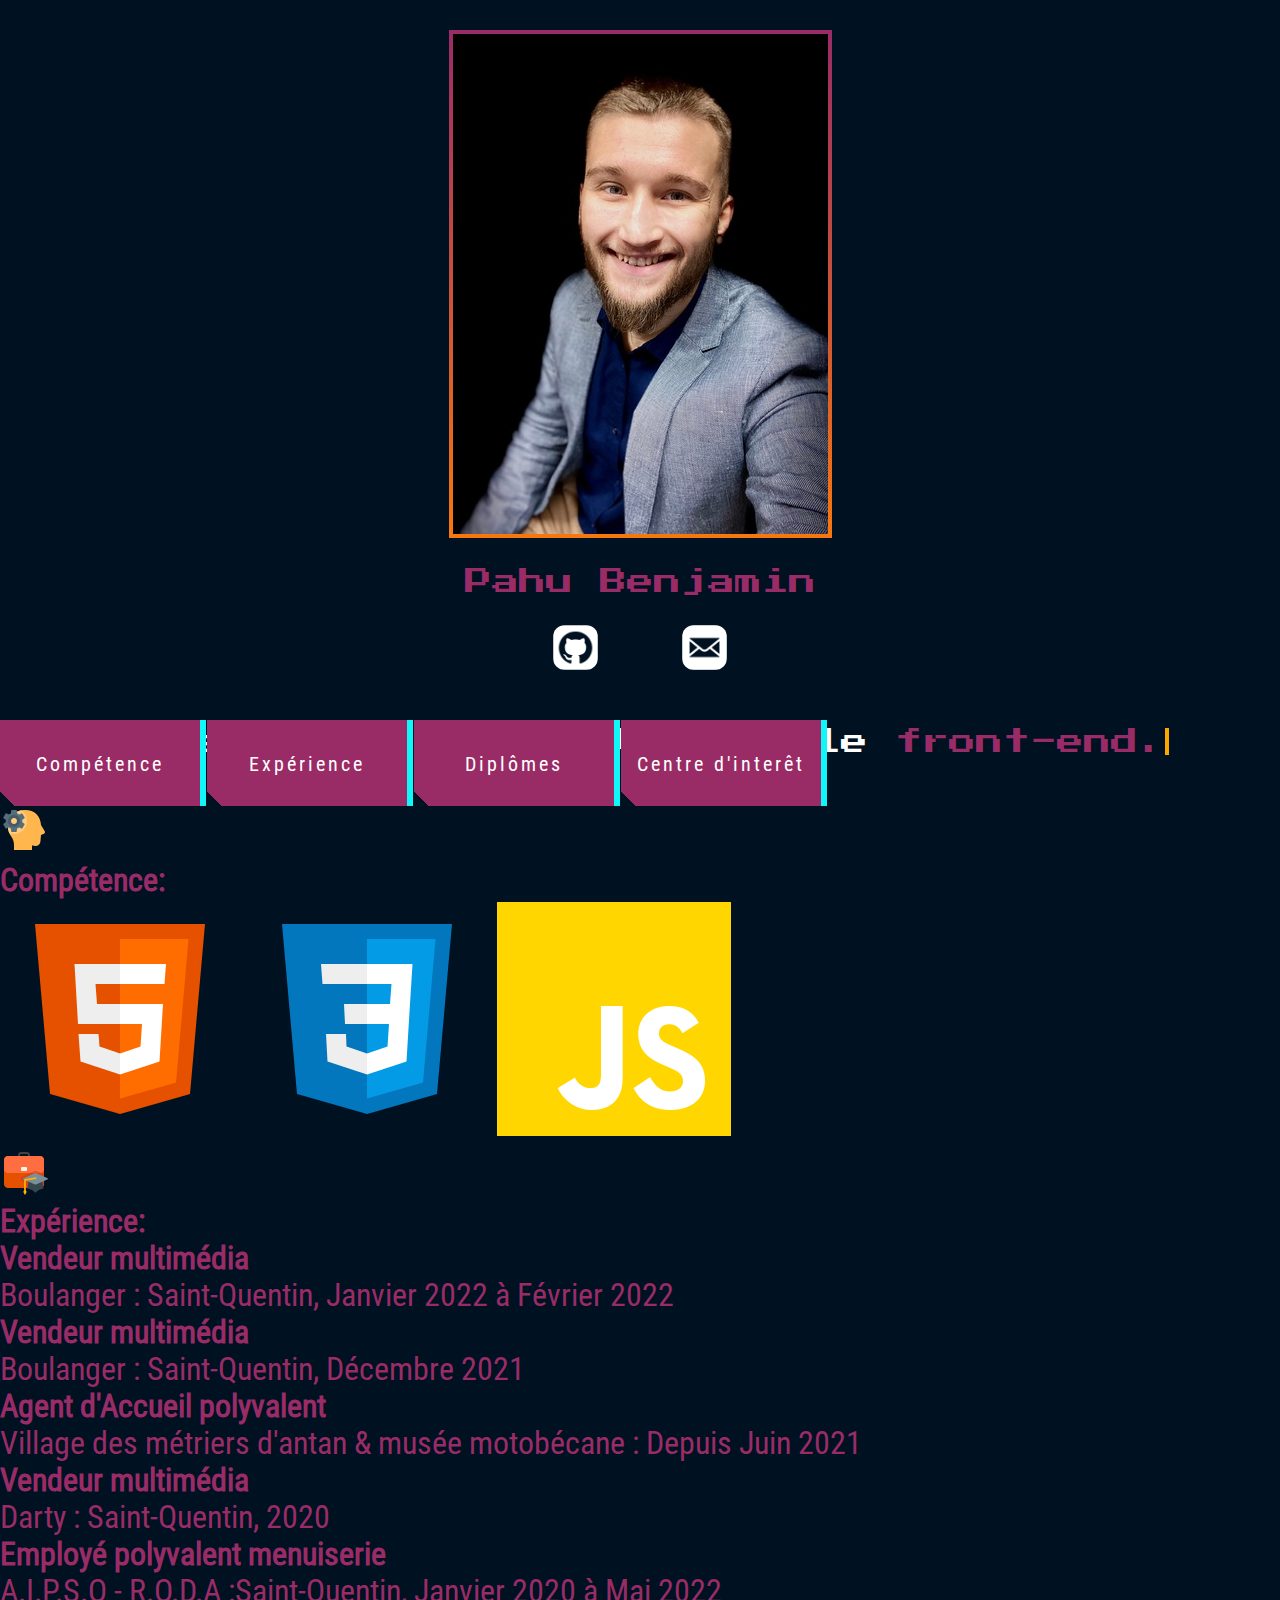
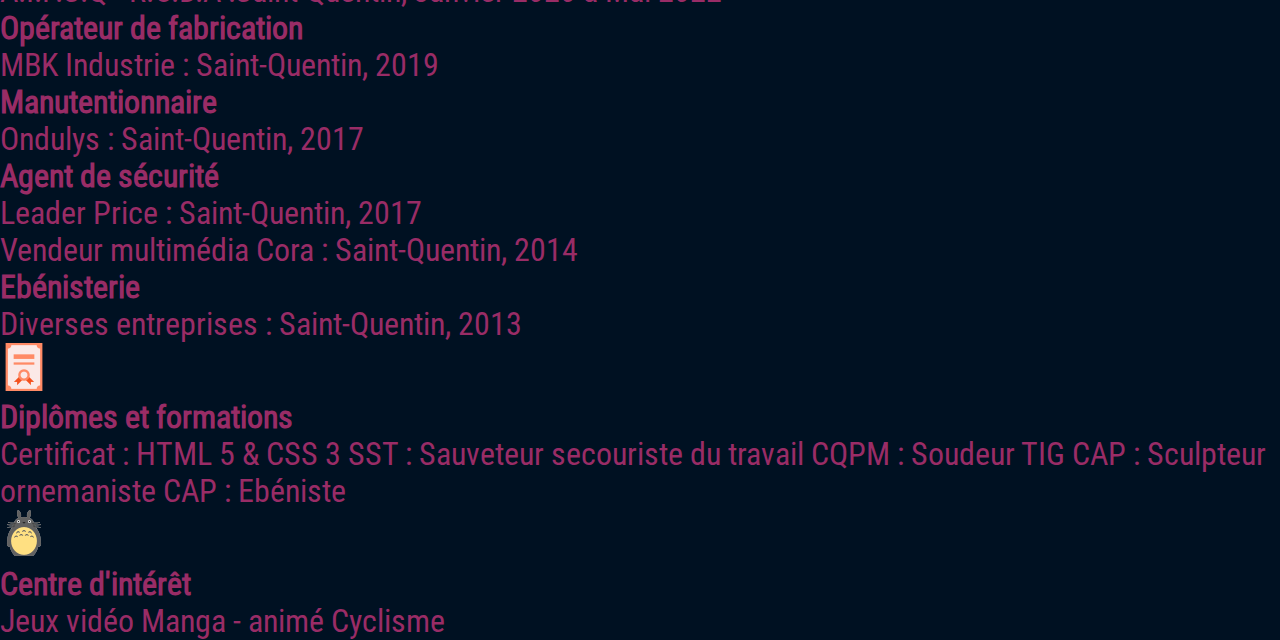
==== index.html @ 3146d810 "!" ====
<!DOCTYPE html>
<html lang="fr">
    <head>
        <meta charset="UTF-8">
        <meta name="viewport" content="width=device-width, initial-scale=1.0">
        <title>Pahu Benjamin</title>
        <link rel="icon" href="./img/chausette.png">
        <link rel="stylesheet" href="./style.css">
    </head>
    <body>
      <div id="parent">
        <div id="card">
          <div id="imgbox">
            <img id="avatar" src="./img/avatar.jpeg" alt="avatar">
          </div>
          <div id="detail">
            <div id="name">
              <p id="namep">Pahu Benjamin</p>
            </div>            
            <div id="social">
              <ul id="social_icone">
                <li><img id="github" src="./icon/github_w.png" alt="github"></li>
                <li><img id="mail" src="./icon/mail_w.png" alt="email"></li>
              </ul>
            </div>
            <div id="title">
              <p id="dev">Développeur Web & Web mobile <span class="color">front-end.</span></p>
            </div>
         </div>
        </div>      
        <div id="nav">
            <button class="btnnav" id="skill" >Compétence</button>
            <button class="btnnav" id="experience" >Expérience</button>
            <button class="btnnav" id="diplom">Diplômes</button>
            <button class="btnnav" id="interet">Centre d'interêt</button>
          </div>
        <div id="txt">
          <div id="txt_skill">
            <img src="./icon/icon_skill.png" alt="Compétence"><h2>Compétence:</h2>
            <ul>
              <li><img src="./icon/icon_html.png" alt="HTML5"></li>
              <li><img src="./icon/icon_css3.png" alt="CSS3"></li>
              <li><img src="./icon/icon_js.png" alt="Javascript"></li>
            </ul>
          </div>
          <div id="txt_exp">
            <img src="./icon/icon_exp.png" alt="Expérience"><h2>Expérience:</h2>
            <ul><h5>Vendeur multimédia</h5>
              <li><span class="bold" >Boulanger :</span> Saint-Quentin, Janvier 2022 à Février 2022</li>
            </ul>
            <ul><h5>Vendeur multimédia</h5>
              <li><span class="bold" >Boulanger :</span> Saint-Quentin, Décembre 2021</li>
            </ul>
            <ul><h5>Agent d'Accueil polyvalent</h5>
              <li><span class="bold" >Village des métriers d'antan & musée motobécane :</span> Depuis Juin 2021</li>
            </ul>
            <ul><h5>Vendeur multimédia</h5>
              <li><span class="bold" >Darty :</span> Saint-Quentin, 2020</li>
            </ul>
            <ul><h5>Employé polyvalent menuiserie</h5>
              <li><span class="bold" >A.I.P.S.Q - R.O.D.A :</span>Saint-Quentin, Janvier 2020 à Mai 2022</li>
            </ul>
            <ul><h5>Opérateur de fabrication</h5>
              <li><span class="bold" >MBK Industrie :</span> Saint-Quentin, 2019</li>
            </ul>
            <ul><h5>Manutentionnaire</h5>
              <li><span class="bold" >Ondulys :</span> Saint-Quentin, 2017</li>
            </ul>
            <ul><h5>Agent de sécurité</h5>
              <li><span class="bold" >Leader Price :</span> Saint-Quentin, 2017 </li>
            </ul>
            <ul><h5></h5>Vendeur multimédia
              <li><span class="bold" >Cora :</span> Saint-Quentin, 2014</li>
            </ul>
            <ul><h5>Ebénisterie</h5>
              <li><span class="bold" >Diverses entreprises :</span> Saint-Quentin, 2013</li>
            </ul>
          </div>
          <div id="txt_diplom">
            <img src="./icon/icon_diplome.png" alt="Diplôme"><h2>Diplômes et formations</h2>
            <ul>
              <li><span class="bold" >Certificat :</span> HTML 5 & CSS 3</li>
              <li><span class="bold" >SST :</span> Sauveteur secouriste du travail</li>
              <li><span class="bold" >CQPM :</span> Soudeur TIG</li>
              <li><span class="bold" >CAP :</span> Sculpteur ornemaniste</li>
              <li><span class="bold" >CAP :</span> Ebéniste</li>
            </ul>
          </div>
          <div id="txt_interet">
            <img src="./icon/icon_totoro.png" alt="Totoro"><h2>Centre d'intérêt</h2>
              <ul>
                <li><span class="bold" >Jeux vidéo</span></li>
                <li><span class="bold" >Manga - animé</span></li>
                <li><span class="bold" >Cyclisme</span> </li>
              </ul>

          </div>
        </div>
        <!-- <img id="bg_dark" src="./img/background_dark.svg" alt="background_dark"> -->
      </div>  
    </body>
</html>
---- style.css ----
@font-face {
    font-family: 'playerp2';
    src: url(./font/PressStart2P-Regular.ttf) format('truetype');
}
@font-face {
    font-family: 'regular';
    src: url(./font/RobotoCondensed-Regular.ttf) format('truetype');
}

*{
    font-family: 'regular',sans-serif;
    font-size: 3.5vh;
    color: #992c66;
    margin: 0;
    padding: 0;

}
body{
        background-color: #001122;
    }
#bg_dark{
    z-index: -1;
}

#parent {
    height: 100vh;
    width: 100vw;
    z-index: 1;
    display: grid;
    grid-template-columns: 1fr;
    grid-template-rows: repeat(3, 1fr);
    grid-column-gap: 0px;
    grid-row-gap: 0px;
    grid-template-areas: 
    "card"
    "nav"
    "txt";
    }

    /* HEADER CARD*/
#card{
    height: 80vh;
    width: 100vw;
    grid-area: card;
    display: grid;
    grid-template-columns: 1fr;
    grid-template-rows: repeat(4, 1fr);
    grid-column-gap: 0px;
    grid-row-gap: 0px;
    grid-template-areas: 
    "imgbox"
    "name"
    "social"
    "title";
}
#imgbox {grid-area: imgbox;
    display: block;
    margin: auto;
    padding-top: 30px;
    padding-bottom: 30px;
    
}
#avatar{
    display: block;
    max-width: 60vw;
    height: auto;
    border-width: 4px;
    border-style: solid;
    border-image: linear-gradient(to top, #f7770f, #992c66) 0.8;
    
}
#detail{
    display: block;
    margin: auto;
    padding-left: 30px;
    padding-right: 30px;
}
#name {grid-area: name;
    display: block;
    text-align: center;
}
#title {grid-area: title;
    overflow-x: hidden;
    background-color: #001122;
    padding: 20px;
    margin-bottom: 30px;
}
    /* TITLE EFFECT */
#dev {
    color: #fff;
    overflow: hidden;
    border-right: .15em solid orange;
    white-space: nowrap;
    animation: 
      typing 3.5s steps(30, end),
      blink-caret .5s step-end infinite;
  }
  
  @keyframes typing {
    from { width: 0 }
    to { width: 100% }
  }
  
  @keyframes blink-caret {
    from, to { border-color: transparent }
    50% { border-color: orange }
  }
  /* TITLE EFFECT END */

#dev, #namep, .color{font-family:'playerp2', sans-serif;
font-size: 3vh;
}
#social {grid-area: social;
}
#social_icone{
    list-style-type: none;
    margin-top: 30px;
    margin-bottom: 30px;
    text-align: center;
}
li{
    display: inline;
}
#github{
    height: 5vh;
    width: auto;
    border-radius: 12px;
    margin-right: 3vw;
}
#mail{
    height: 5vh;
    width: auto;
    border-radius: 12px;
    margin-left: 3vw;
}


#nav{
    grid-area: nav;
}

.btnnav,
.btnnav:after {
  width: 150px;
  height: 76px;
  line-height: 78px;
  font-size: 20px;
  background: linear-gradient(45deg, transparent 5%, #992c66 5%);
  border: 0;
  color: #fff;
  letter-spacing: 3px;
  box-shadow: 6px 0px 0px #0ff7f7;
  outline: transparent;
  position: relative;
  user-select: none;
  -webkit-user-select: none;
  touch-action: manipulation;
}

.btnnav:after {
  --slice-0: inset(50% 50% 50% 50%);
  --slice-1: inset(80% -6px 0 0);
  --slice-2: inset(50% -6px 30% 0);
  --slice-3: inset(10% -6px 85% 0);
  --slice-4: inset(40% -6px 43% 0);
  --slice-5: inset(80% -6px 5% 0);
  
  content: 'FRONT END';
  display: block;
  position: absolute;
  top: 0;
  left: 0;
  right: 0;
  bottom: 0;
  background: linear-gradient(45deg, transparent 3%, #00E6F6 3%, #00E6F6 5%, #FF013C 5%);
  text-shadow: -3px -3px 0px #F8F005, 3px 3px 0px #00E6F6;
  clip-path: var(--slice-0);
}

.btnnav:hover:after {
  animation: 1s glitch;
  animation-timing-function: steps(2, end);
}

@keyframes glitch {
  0% {
    clip-path: var(--slice-1);
    transform: translate(-20px, -10px);
  }
  10% {
    clip-path: var(--slice-3);
    transform: translate(10px, 10px);
  }
  20% {
    clip-path: var(--slice-1);
    transform: translate(-10px, 10px);
  }
  30% {
    clip-path: var(--slice-3);
    transform: translate(0px, 5px);
  }
  40% {
    clip-path: var(--slice-2);
    transform: translate(-5px, 0px);
  }
  50% {
    clip-path: var(--slice-3);
    transform: translate(5px, 0px);
  }
  60% {
    clip-path: var(--slice-4);
    transform: translate(5px, 10px);
  }
  70% {
    clip-path: var(--slice-2);
    transform: translate(-10px, 10px);
  }
  80% {
    clip-path: var(--slice-5);
    transform: translate(20px, -10px);
  }
  90% {
    clip-path: var(--slice-1);
    transform: translate(-10px, 0px);
  }
  100% {
    clip-path: var(--slice-1);
    transform: translate(0);
  }
}

@media (min-width: 768px) {
  .btnnav,
  .btnnav:after {
    width: 200px;
    height: 86px;
    line-height: 88px;
  }
}
#txt{
    grid-area: txt;
}
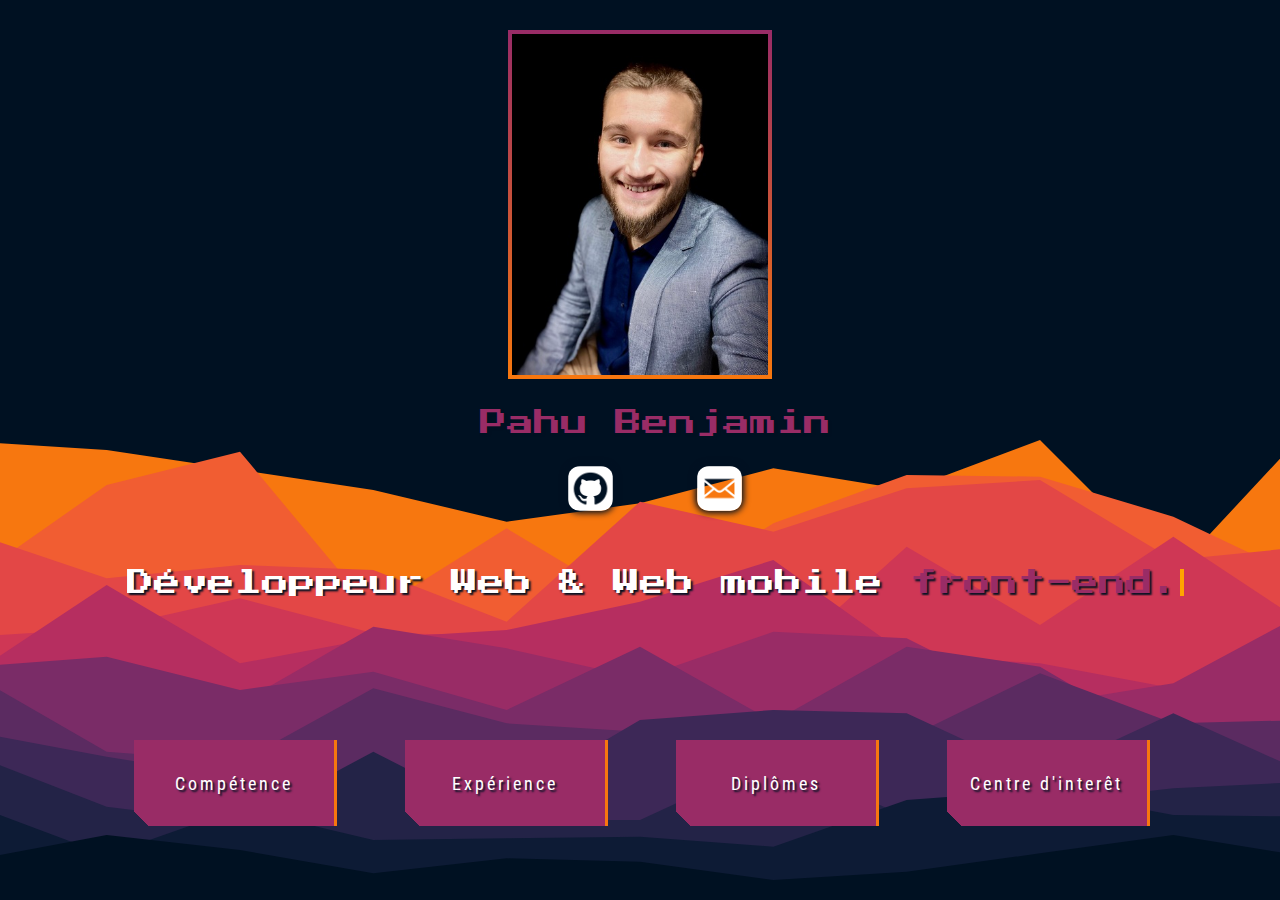
==== commit 7d278495: "maj 19h13" ====
--- a/index.html
+++ b/index.html
@@ -7,8 +7,8 @@
         <link rel="icon" href="./img/chausette.png">
         <link rel="stylesheet" href="./style.css">
     </head>
-    <body>
-      <div id="parent">
+    <body class="dark">
+      <div id="parent" >
         <div id="card">
           <div id="imgbox">
             <img id="avatar" src="./img/avatar.jpeg" alt="avatar">
@@ -19,8 +19,8 @@
             </div>            
             <div id="social">
               <ul id="social_icone">
-                <li><img id="github" src="./icon/github_w.png" alt="github"></li>
-                <li><img id="mail" src="./icon/mail_w.png" alt="email"></li>
+                <li class="icone" ><img id="github" src="./icon/github_w.png" alt="github"></li>
+                <li class="icone" ><img id="mail" src="./icon/mail_w.png" alt="email"></li>
               </ul>
             </div>
             <div id="title">
@@ -29,74 +29,20 @@
          </div>
         </div>      
         <div id="nav">
-            <button class="btnnav" id="skill" >Compétence</button>
-            <button class="btnnav" id="experience" >Expérience</button>
-            <button class="btnnav" id="diplom">Diplômes</button>
-            <button class="btnnav" id="interet">Centre d'interêt</button>
+            <button class="btnnav" id="skill" onclick="skill()">Compétence</button>
+            <button class="btnnav" id="experience" onclick="experience()">Expérience</button>
+            <button class="btnnav" id="diplom" onclick="diplom()">Diplômes</button>
+            <button class="btnnav" id="interet" onclick="interet()">Centre d'interêt</button>
           </div>
         <div id="txt">
-          <div id="txt_skill">
-            <img src="./icon/icon_skill.png" alt="Compétence"><h2>Compétence:</h2>
+            <!-- <img src="./icon/icon_skill.png" alt="Compétence"><h2>Compétence:</h2>
             <ul>
               <li><img src="./icon/icon_html.png" alt="HTML5"></li>
               <li><img src="./icon/icon_css3.png" alt="CSS3"></li>
               <li><img src="./icon/icon_js.png" alt="Javascript"></li>
-            </ul>
-          </div>
-          <div id="txt_exp">
-            <img src="./icon/icon_exp.png" alt="Expérience"><h2>Expérience:</h2>
-            <ul><h5>Vendeur multimédia</h5>
-              <li><span class="bold" >Boulanger :</span> Saint-Quentin, Janvier 2022 à Février 2022</li>
-            </ul>
-            <ul><h5>Vendeur multimédia</h5>
-              <li><span class="bold" >Boulanger :</span> Saint-Quentin, Décembre 2021</li>
-            </ul>
-            <ul><h5>Agent d'Accueil polyvalent</h5>
-              <li><span class="bold" >Village des métriers d'antan & musée motobécane :</span> Depuis Juin 2021</li>
-            </ul>
-            <ul><h5>Vendeur multimédia</h5>
-              <li><span class="bold" >Darty :</span> Saint-Quentin, 2020</li>
-            </ul>
-            <ul><h5>Employé polyvalent menuiserie</h5>
-              <li><span class="bold" >A.I.P.S.Q - R.O.D.A :</span>Saint-Quentin, Janvier 2020 à Mai 2022</li>
-            </ul>
-            <ul><h5>Opérateur de fabrication</h5>
-              <li><span class="bold" >MBK Industrie :</span> Saint-Quentin, 2019</li>
-            </ul>
-            <ul><h5>Manutentionnaire</h5>
-              <li><span class="bold" >Ondulys :</span> Saint-Quentin, 2017</li>
-            </ul>
-            <ul><h5>Agent de sécurité</h5>
-              <li><span class="bold" >Leader Price :</span> Saint-Quentin, 2017 </li>
-            </ul>
-            <ul><h5></h5>Vendeur multimédia
-              <li><span class="bold" >Cora :</span> Saint-Quentin, 2014</li>
-            </ul>
-            <ul><h5>Ebénisterie</h5>
-              <li><span class="bold" >Diverses entreprises :</span> Saint-Quentin, 2013</li>
-            </ul>
-          </div>
-          <div id="txt_diplom">
-            <img src="./icon/icon_diplome.png" alt="Diplôme"><h2>Diplômes et formations</h2>
-            <ul>
-              <li><span class="bold" >Certificat :</span> HTML 5 & CSS 3</li>
-              <li><span class="bold" >SST :</span> Sauveteur secouriste du travail</li>
-              <li><span class="bold" >CQPM :</span> Soudeur TIG</li>
-              <li><span class="bold" >CAP :</span> Sculpteur ornemaniste</li>
-              <li><span class="bold" >CAP :</span> Ebéniste</li>
-            </ul>
-          </div>
-          <div id="txt_interet">
-            <img src="./icon/icon_totoro.png" alt="Totoro"><h2>Centre d'intérêt</h2>
-              <ul>
-                <li><span class="bold" >Jeux vidéo</span></li>
-                <li><span class="bold" >Manga - animé</span></li>
-                <li><span class="bold" >Cyclisme</span> </li>
-              </ul>
-
-          </div>
+            </ul> -->
         </div>
-        <!-- <img id="bg_dark" src="./img/background_dark.svg" alt="background_dark"> -->
-      </div>  
+      </div>
+      <script src="./effet.js"></script>  
     </body>
 </html>
--- a/style.css
+++ b/style.css
@@ -11,17 +11,24 @@
     font-family: 'regular',sans-serif;
     font-size: 3.5vh;
     color: #992c66;
+    text-shadow: 2px 2px 2px #001122;
     margin: 0;
     padding: 0;
 
 }
 body{
-        background-color: #001122;
-    }
-#bg_dark{
+    background-color: #001122;
+}
+.dark{
+    background-image: url("./img/background_dark.svg");
     z-index: -1;
-}
-
+    background-repeat: no-repeat;
+    background-size: cover ;
+    width: 100%;
+    height: auto;
+    background-position: bottom;
+
+}    
 #parent {
     height: 100vh;
     width: 100vw;
@@ -62,7 +69,7 @@
 }
 #avatar{
     display: block;
-    max-width: 60vw;
+    width: 20vw;
     height: auto;
     border-width: 4px;
     border-style: solid;
@@ -73,15 +80,14 @@
     display: block;
     margin: auto;
     padding-left: 30px;
-    padding-right: 30px;
-}
-#name {grid-area: name;
+}
+#name {
+    grid-area: name;
     display: block;
     text-align: center;
 }
 #title {grid-area: title;
     overflow-x: hidden;
-    background-color: #001122;
     padding: 20px;
     margin-bottom: 30px;
 }
@@ -123,63 +129,69 @@
 }
 #github{
     height: 5vh;
-    width: auto;
     border-radius: 12px;
     margin-right: 3vw;
+    box-shadow: 0px 0px 6px 2px #001122;
 }
 #mail{
     height: 5vh;
-    width: auto;
     border-radius: 12px;
     margin-left: 3vw;
-}
-
-
+    box-shadow: 0px 0px 6px 2px #001122;
+}
+
+ /* NAV */
 #nav{
+  display: block;
     grid-area: nav;
+    text-align: center;
+    margin-top: 20px;
+}
+#skill, #experience, #diplom{
+    margin-right: 5vw;
 }
 
 .btnnav,
+  .btnnav:after {
+    width: 150px;
+    height: 76px;
+    line-height: 78px;
+    font-size: 2vh;
+    background: linear-gradient(45deg, transparent 5%, #992c66 5%);
+    border: 0;
+    color: #fff;
+    letter-spacing: 3px;
+    box-shadow: 3px 0px 0px #f7770f;
+    outline: transparent;
+    position: relative;
+    user-select: none;
+    -webkit-user-select: none;
+    touch-action: manipulation;
+}
+
 .btnnav:after {
-  width: 150px;
-  height: 76px;
-  line-height: 78px;
-  font-size: 20px;
-  background: linear-gradient(45deg, transparent 5%, #992c66 5%);
-  border: 0;
-  color: #fff;
-  letter-spacing: 3px;
-  box-shadow: 6px 0px 0px #0ff7f7;
-  outline: transparent;
-  position: relative;
-  user-select: none;
-  -webkit-user-select: none;
-  touch-action: manipulation;
-}
-
-.btnnav:after {
-  --slice-0: inset(50% 50% 50% 50%);
-  --slice-1: inset(80% -6px 0 0);
-  --slice-2: inset(50% -6px 30% 0);
-  --slice-3: inset(10% -6px 85% 0);
-  --slice-4: inset(40% -6px 43% 0);
-  --slice-5: inset(80% -6px 5% 0);
-  
-  content: 'FRONT END';
-  display: block;
-  position: absolute;
-  top: 0;
-  left: 0;
-  right: 0;
-  bottom: 0;
-  background: linear-gradient(45deg, transparent 3%, #00E6F6 3%, #00E6F6 5%, #FF013C 5%);
-  text-shadow: -3px -3px 0px #F8F005, 3px 3px 0px #00E6F6;
-  clip-path: var(--slice-0);
+    --slice-0: inset(50% 50% 50% 50%);
+    --slice-1: inset(80% -6px 0 0);
+    --slice-2: inset(50% -6px 30% 0);
+    --slice-3: inset(10% -6px 85% 0);
+    --slice-4: inset(40% -6px 43% 0);
+    --slice-5: inset(80% -6px 5% 0);
+    
+    content: 'FRONT END';
+    display: block;
+    position: absolute;
+    top: 0;
+    left: 0;
+    right: 0;
+    bottom: 0;
+    background: linear-gradient(45deg, transparent 3%, #f7770f 3%, #f7770f 5%, #001122 5%);
+    text-shadow: -3px -3px 0px #f7770f, 3px 3px 0px #f7770f;
+    clip-path: var(--slice-0);
 }
 
 .btnnav:hover:after {
-  animation: 1s glitch;
-  animation-timing-function: steps(2, end);
+    animation: 1.1s glitch;
+    animation-timing-function: steps(2, end);
 }
 
 @keyframes glitch {
@@ -237,7 +249,18 @@
     line-height: 88px;
   }
 }
+ /* NAV END */
 #txt{
+    display: inline-block;
+    margin-top: 30px;
+    max-height: 90vh ;
+    width: fit-content ;
+    padding-left: 50px ;
     grid-area: txt;
 }
-
+.floaticon{
+    height: 50px;
+    width: auto;
+    float: left;
+}
+
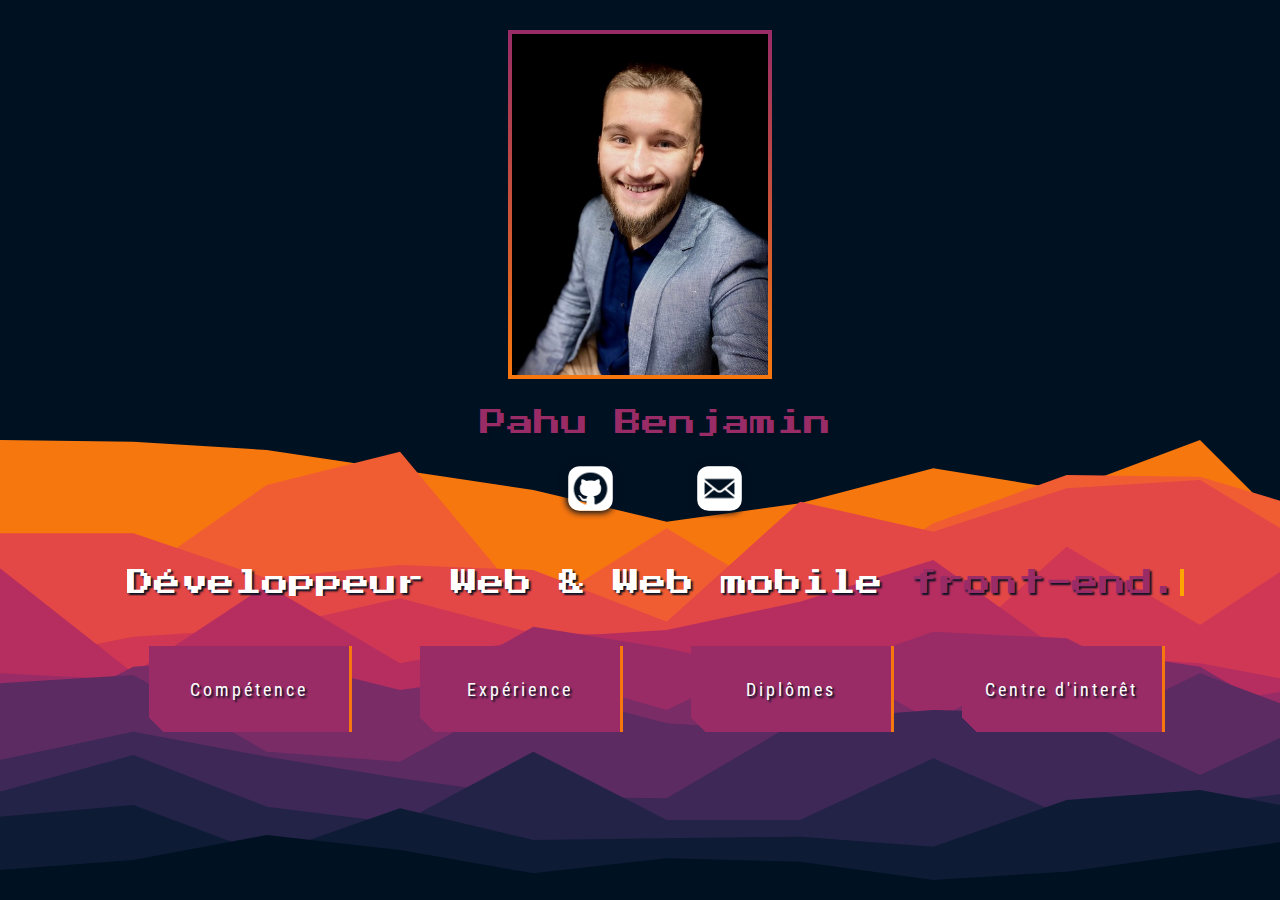
==== commit 7f443e6a: "." ====
--- a/index.html
+++ b/index.html
@@ -26,21 +26,20 @@
             <div id="title">
               <p id="dev">Développeur Web & Web mobile <span class="color">front-end.</span></p>
             </div>
-         </div>
-        </div>      
-        <div id="nav">
-            <button class="btnnav" id="skill" onclick="skill()">Compétence</button>
-            <button class="btnnav" id="experience" onclick="experience()">Expérience</button>
-            <button class="btnnav" id="diplom" onclick="diplom()">Diplômes</button>
-            <button class="btnnav" id="interet" onclick="interet()">Centre d'interêt</button>
-          </div>
-        <div id="txt">
-            <!-- <img src="./icon/icon_skill.png" alt="Compétence"><h2>Compétence:</h2>
-            <ul>
-              <li><img src="./icon/icon_html.png" alt="HTML5"></li>
-              <li><img src="./icon/icon_css3.png" alt="CSS3"></li>
-              <li><img src="./icon/icon_js.png" alt="Javascript"></li>
-            </ul> -->
+            <div id="nav">
+              <button class="btnnav" id="skill" onclick="skill()">Compétence</button>
+              <button class="btnnav" id="experience" onclick="experience()">Expérience</button>
+              <button class="btnnav" id="diplom" onclick="diplom()">Diplômes</button>
+              <button class="btnnav" id="interet" onclick="interet()">Centre d'interêt</button>
+            </div>
+            <div id="txt">
+              <!-- <img src="./icon/icon_skill.png" alt="Compétence"><h2>Compétence:</h2>
+              <ul>
+                <li><img src="./icon/icon_html.png" alt="HTML5"></li>
+                <li><img src="./icon/icon_css3.png" alt="CSS3"></li>
+                <li><img src="./icon/icon_js.png" alt="Javascript"></li>
+              </ul> -->
+            </div>
         </div>
       </div>
       <script src="./effet.js"></script>  
--- a/style.css
+++ b/style.css
@@ -24,9 +24,8 @@
     z-index: -1;
     background-repeat: no-repeat;
     background-size: cover ;
-    width: 100%;
-    height: auto;
-    background-position: bottom;
+    width: 100vw;
+
 
 }    
 #parent {
@@ -35,13 +34,12 @@
     z-index: 1;
     display: grid;
     grid-template-columns: 1fr;
-    grid-template-rows: repeat(3, 1fr);
+    grid-template-rows: repeat(2, 1fr);
     grid-column-gap: 0px;
     grid-row-gap: 0px;
     grid-template-areas: 
     "card"
-    "nav"
-    "txt";
+    "nav";
     }
 
     /* HEADER CARD*/
@@ -51,14 +49,15 @@
     grid-area: card;
     display: grid;
     grid-template-columns: 1fr;
-    grid-template-rows: repeat(4, 1fr);
+    grid-template-rows: repeat(5, 1fr);
     grid-column-gap: 0px;
     grid-row-gap: 0px;
     grid-template-areas: 
     "imgbox"
     "name"
     "social"
-    "title";
+    "title"
+    "txt";
 }
 #imgbox {grid-area: imgbox;
     display: block;
@@ -142,7 +141,7 @@
 
  /* NAV */
 #nav{
-  display: block;
+    display: block;
     grid-area: nav;
     text-align: center;
     margin-top: 20px;
@@ -153,6 +152,8 @@
 
 .btnnav,
   .btnnav:after {
+    /* display: block; */
+    /* display: inline; */
     width: 150px;
     height: 76px;
     line-height: 78px;
@@ -255,12 +256,147 @@
     margin-top: 30px;
     max-height: 90vh ;
     width: fit-content ;
-    padding-left: 50px ;
+    padding-left: 50px ; 
+    padding-bottom: 40px;
     grid-area: txt;
+
 }
 .floaticon{
     height: 50px;
     width: auto;
     float: left;
 }
-
+  /* Caroussel 1*/
+  .container {
+    height: 300px;
+    width: 600px;
+    top: 60px;
+    left: calc(50% - 300px);
+    display: flex;
+  }
+  
+  .card{
+    display: flex;
+    height: 280px;
+    width:180px;
+    margin-top: 30px;
+    background-color: #17141d;
+    border-radius: 10px;
+    box-shadow: -1rem 0 3rem rgba(0, 0, 0, 0.342);
+    margin-left: -50px;
+    transition: 0.4s ease-out;
+    position: relative;
+    left: 0px;
+  }
+  #c1{
+    background-image: url(./img/ds.jpg);
+    background-size: cover;
+    background-repeat: no-repeat;
+  }
+  #c2{
+    background-image: url(./img/doro.png);
+    background-size: 100% 100%;
+    background-repeat: no-repeat;
+  }
+  #c3{
+    background-image: url(./img/chman.jpg);
+    background-size: cover;
+    background-repeat: no-repeat;
+    background-position: -100px;
+  }
+  #c4{
+    background-image: url(./img/dxx.jpg);
+    background-size: cover;
+    background-repeat: no-repeat;
+    background-position: -200px;
+  }
+  #c1_2{
+    background-image: url(./img/fps.jpg);
+    background-size: cover;
+    background-repeat: no-repeat;}
+  #c2_2{
+    background-image: url(./img/horror.png);
+    background-size: cover;
+    background-repeat: no-repeat;
+  }
+  #c3_2{
+    background-image: url(./img/hz.jpg);
+    background-size: cover;
+    background-repeat: no-repeat;
+    background-position: -200px;}
+  #c4_2{
+    background-image: url(./img/lol.jpg);
+    background-size: cover;
+    background-repeat: no-repeat;
+    background-position: -30px;}
+  
+  .card:not(:first-child) {
+      margin-left: -50px;
+  }
+  
+  .card:hover {
+    transform: translateY(-20px);
+    transition: 0.4s ease-out;
+  }
+  
+  .card:hover ~ .card {
+    position: relative;
+    left: 50px;
+    transition: 0.4s ease-out;
+  }
+  
+  .title {
+    color: white;
+    font-weight: 300;
+    position: absolute;
+    left: 20px;
+    top: 15px;
+  }
+  
+  .bar {
+    position: absolute;
+    top: 100px;
+    left: 20px;
+    height: 5px;
+    width: 150px;
+  }
+  
+  .emptybar {
+    background-color: #2e3033;
+    width: 100%;
+    height: 100%;
+  }
+  
+  .filledbar {
+    position: absolute;
+    top: 0px;
+    z-index: 3;
+    width: 0px;
+    height: 100%;
+    background: rgb(0,154,217);
+    background: linear-gradient(90deg, rgba(0,154,217,1) 0%, rgba(217,147,0,1) 65%, rgba(255,186,0,1) 100%);
+    transition: 0.6s ease-out;
+  }
+  
+  .card:hover .filledbar {
+    width: 120px;
+    transition: 0.4s ease-out;
+  }
+  
+  .circle {
+    position: absolute;
+    top: 150px;
+    left: calc(50% - 60px);
+  }
+  
+  .stroke {
+    stroke: white;
+    stroke-dasharray: 360;
+    stroke-dashoffset: 360;
+    transition: 0.6s ease-out;
+  }
+   
+  .card:hover .stroke {
+    stroke-dashoffset: 100;
+    transition: 0.6s ease-out;
+  }